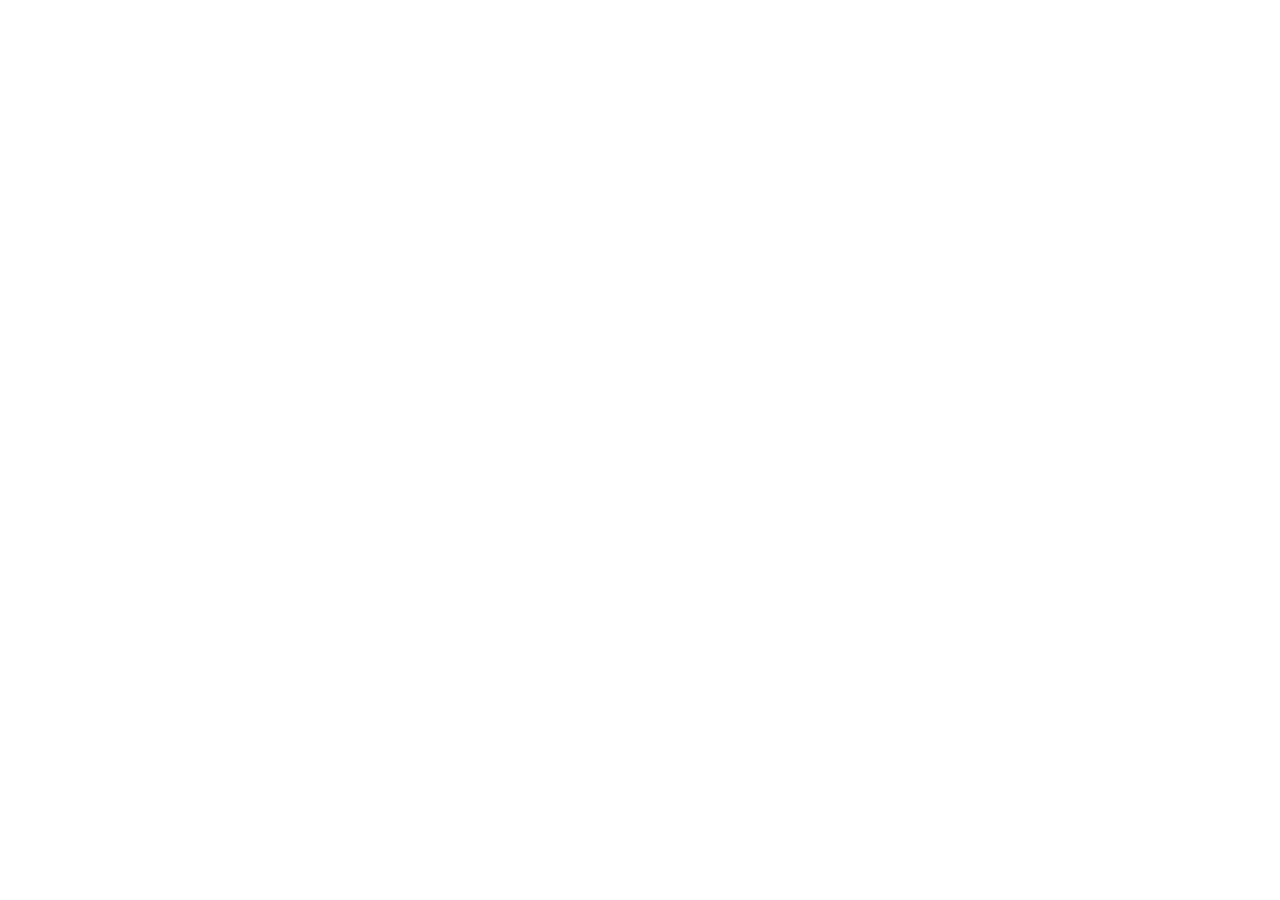
==== index.html @ 250776d0 "project setup" ====
<!DOCTYPE html>
<html lang="en">
<head>
    <meta charset="UTF-8">
    <meta name="viewport" content="width=device-width, initial-scale=1.0">
    <title>Home | Omikuji Bento</title>
    <link rel="stylesheet" href="./style.css">
</head>
<body>
    
</body>
</html>
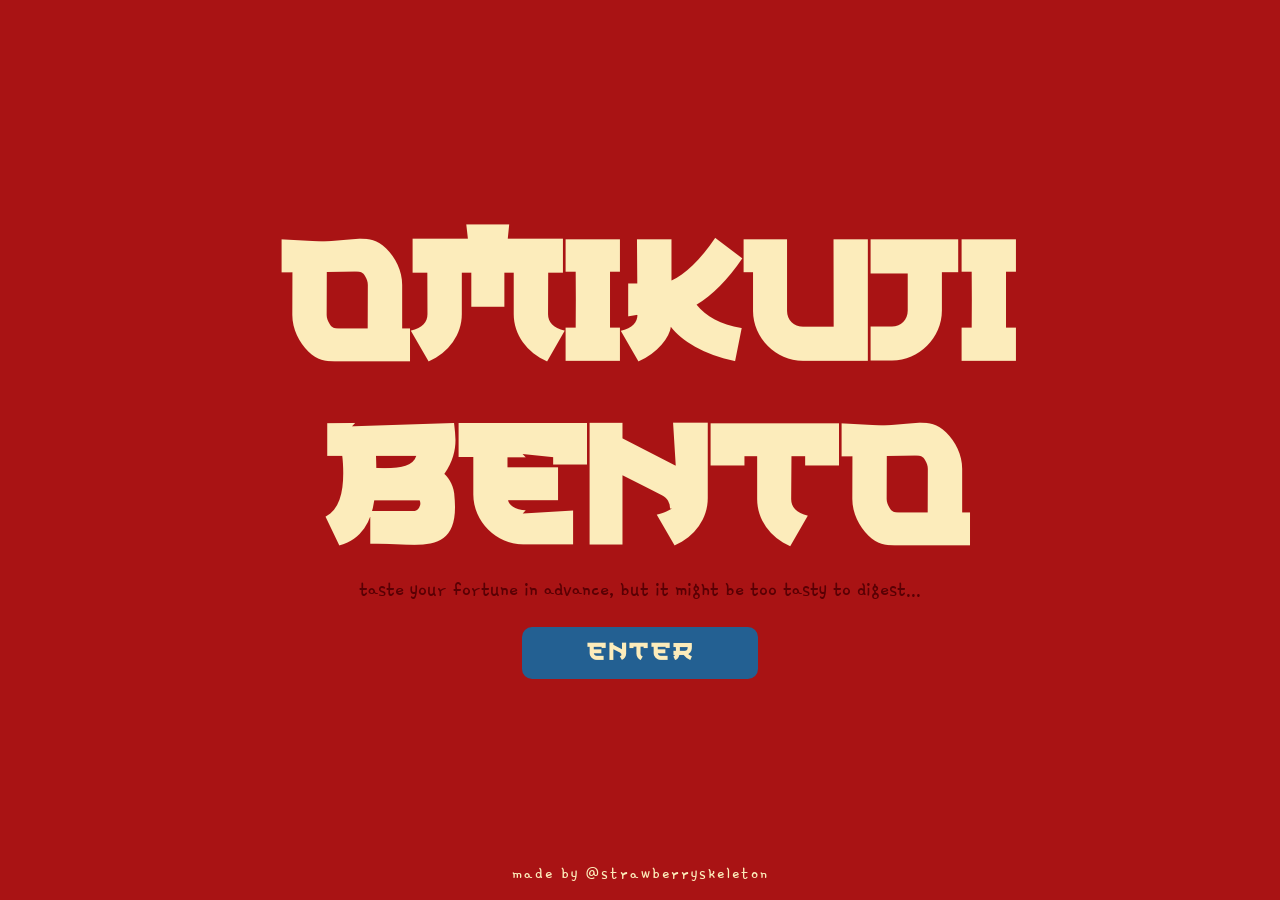
==== commit 13493c71: "index/entry page done: added all sections + their styles" ====
--- a/index.html
+++ b/index.html
@@ -7,6 +7,22 @@
     <link rel="stylesheet" href="./style.css">
 </head>
 <body>
-    
+    <main>
+        <!-- title -->
+        <h1>Omikuji<br>Bento</h1>
+
+        <!-- sub-heading -->
+        <p>taste your fortune in advance, but it might be too tasty to digest...</p>
+
+        <!-- go to main page button -->
+        <a href="./pages/bento/bento.html">
+            <button>enter</button>
+        </a>
+    </main>
+
+    <!-- footer text => not proper footer, just a made by line -->
+    <footer>
+        made by <a href="https://github.com/strawberryskeleton">@strawberryskeleton</a>
+    </footer>
 </body>
 </html>
--- a/style.css
+++ b/style.css
@@ -0,0 +1,117 @@
+@import url('https://fonts.googleapis.com/css2?family=Cherry+Bomb+One&family=Gamja+Flower&display=swap');
+
+:root {
+    /* fonts */
+    --heading-font: "Japan Ramen", var(--sub-heading-font);
+    --sub-heading-font: "Cherry Bomb One", system-ui;
+    --body-font: "Gamja Flower", sans-serif;
+
+    font-family: var(--body-font);
+
+    /* color palette */
+    --dark-brown: #250001;
+    --brown: #590004;
+    --red: #A91314;
+    --yellow: #FFB607;
+    --cream: #FCECBB;
+    --blue: #236092;
+}
+
+@font-face {
+    font-family: "Japan Ramen";
+    src: url('./global-assets/JAPAN\ RAMEN.otf') format('opentype');
+}
+
+*,
+*::before,
+*::after {
+    margin: 0;
+    padding: 0;
+    box-sizing: border-box;
+}
+
+
+/* ------------------------------------------------------------------ */
+body {
+    width: 100vw;
+    height: 100vh;
+    overflow: hidden;
+
+    background-color: var(--red);
+
+    display: flex;
+    flex-direction: column;
+    align-items: center;
+    justify-content: center;
+}
+
+main {
+    display: flex;
+    flex-direction: column;
+    align-items: center;
+    justify-content: center;
+}
+
+main h1 {
+    font-size: 10rem;
+    font-family: var(--heading-font);
+    color: var(--cream);
+    text-align: center;
+}
+
+main p {
+    font-size: 1.4rem;
+    font-family: var(--body-font);
+    text-align: center;
+    color: var(--brown);
+    margin-top: -1rem;
+}
+
+main a {
+    text-decoration: none;
+    text-align: center;
+    margin-top: 1.5rem;
+}
+
+main a button {
+    padding: 0.75rem 4rem;
+    outline: none;
+    border: none;
+    border-radius: 10px;
+
+    font-size: 1.5rem;
+    font-family: var(--heading-font);
+    letter-spacing: 2px;
+
+    background-color: var(--blue);
+    color: var(--cream);
+
+    transition: all 0.2s ease-in;
+}
+
+main a:hover button {
+    background-color: var(--yellow);
+    color: var(--blue);
+}
+
+
+
+
+footer {
+    position: absolute;
+    bottom: 1rem;
+
+    font-size: 1.1rem;
+    letter-spacing: 2px;
+    color: var(--cream);
+}
+
+footer a {
+    text-decoration: none;
+    color: var(--cream);
+    transition: all 0.2s ease-in;
+}
+
+footer a:hover {
+    color: var(--yellow);
+}
